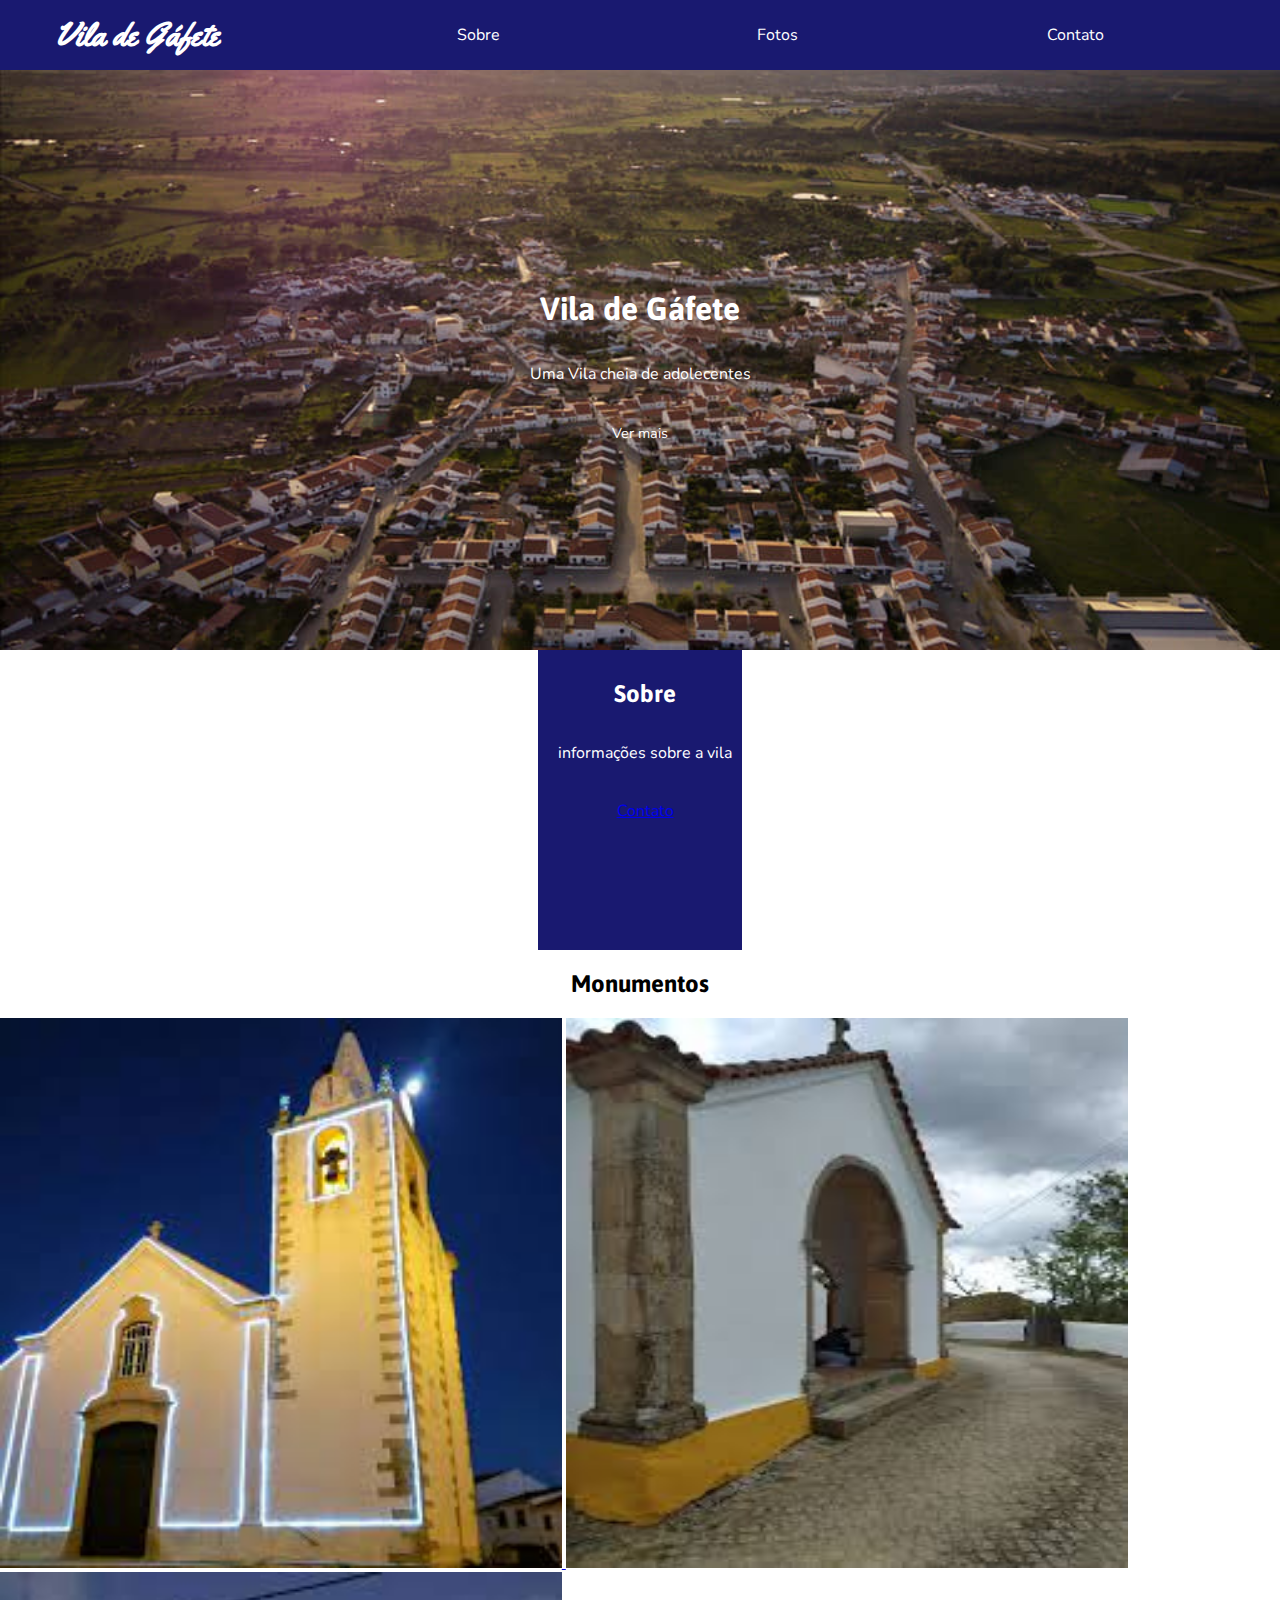
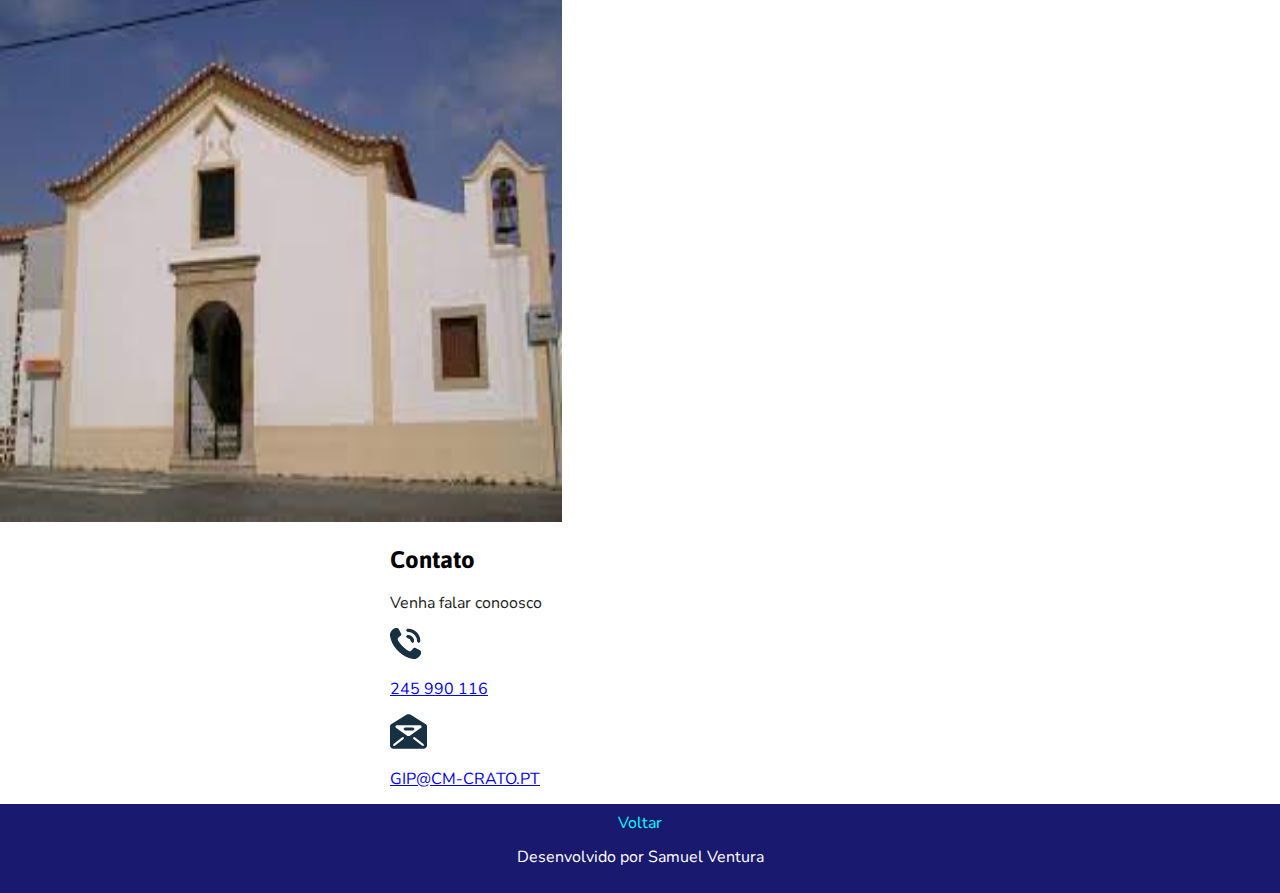
==== index.html @ df02d40c "test" ====
<!DOCTYPE html>
<html lang="en">
<head>
    <meta charset="UTF-8">
    <meta http-equiv="X-UA-Compatible" content="IE=edge">
    <meta name="viewport" content="width=device-width, initial-scale=1.0">
    <link rel="preconnect" href="https://fonts.googleapis.com">
    <link rel="preconnect" href="https://fonts.gstatic.com" crossorigin>
    <link href="https://fonts.googleapis.com/css2?family=Asap:ital,wght@1,700&family=Nunito:wght@700&family=Yellowtail&display=swap" rel="stylesheet">  
    <link rel="stylesheet" href="normalize.css">
    <link rel="stylesheet" href="index.css">
    <link rel="icon" type="image/png" href="gafetelogo.jpg"/>
    <title>Vila de Gáfete</title>
</head>
<body>
    <nav>
        <a href="#">Vila de Gáfete</a>
        <ul>
            <li><a href="#Sobre">Sobre</a></li>
            <li><a href="#Fotos">Fotos</a></li>
            <li><a href="#Contato">Contato</a></li>
        </ul>
    </nav>

    <header id="Topo">
        <h1>Vila de Gáfete</h1>
        <p>Uma Vila cheia de adolecentes</p>
        <a href="#Sobre" class="botao"> Ver mais</a>
    </header>

    <section id="Sobre">
        <h2>Sobre</h2>
        <p>informações sobre a vila</p>
        <a href="#Contato">Contato</a>
    </section>

    <section>
        <h2 style="text-align: center;">Monumentos</h2>
        <a href="codigo/igreja.html"><img class="imgg" src="imagens/Igreja.jpg" alt="Igreja"> </a>
        <a href="codigo/saomarcos.html"><img class="imgg" src="imagens/Sao marcos.jpg" alt="Marcos"> </a>
        <a href="codigo/capela.html"><img class="imgg" src="imagens/Capela J.jpg" alt="Capela"> </a>
    </section>

    <section id="Contato">
        <h2>Contato</h2>
        <p>Venha falar conoosco</p>

        <div>
            <img src="imagens/tel.png" alt="telefone">
            <p><a href=tel:245990116> 245 990 116</a></p>
        </div>

        <div>
            <img src="imagens/mail.png" alt="email">
            <p><a href="mailto:GIP@CM-CRATO.PT"> GIP@CM-CRATO.PT </a></p>
        </div>
    </section>

    <footer>
        <a href="#Topo">Voltar</a>
        <p>Desenvolvido por Samuel Ventura</p>
    </footer>
</body>
</html>
---- index.css ----
/* o body server para */
body{
    font-family: Nunito, sans-serif;
    color: #1c1c1c;
}
/* o h1, h2, h3 serve para mexer com as especificações de todas letras*/
h1, h2, h3{
    font-family: Asap, sans-serif;
    color: #000000;
}
/* este botão serve para mudar o aspeto de todos os botões*/
.botao {
    color: #FFFFFF;
    text-decoration: none;
    padding: 10px 30px;
    font-size: .9em;
    border-radius: 3px;
}
/* barra de navegação do site */
nav{
    display: flex;
    flex-direction: column;
    align-items: center;
    background-color: #191970;
}
/* links barra de navegação*/
nav > a {
    text-decoration: none;
    color: #FFFFFF;
    font-weight: 800;
    font-size: 32px;
    font-family: Yellowtail, serif;
}
/* lista de itens*/
nav ul{
    display: flex;
    flex-direction: column;
    align-items: center;
    list-style: none;
    padding: 0;
    width: 100%;
}
/* */
nav ul li {
    text-align: center;
    width: 100%;
}
/* */
nav ul li a {
    display: inline-block;
    padding: 10px 0;
    width: 100%;
    text-decoration: none;
    color: #FFFFFF;
}
/* */
header{
    display: flex;
    flex-direction: column;
    align-items: center;
    background-image: url("../imagens/gafetelindo.jpg");
    background-size: cover;
    background-repeat: no-reapeat;
    background-position: center;
    color: #FFFFFF;
    text-align: center;
    padding: 20px;
}
/* */
header h1{
    color: #FFFFFF;
}
/* */
header p{
    margin-bottom: 2em;
}
/* */
#Sobre {
    display: flex;
    flex-direction: column;
    align-items: center;
    text-align: center;
    padding: 10px 10px 20px 20px;
    background-color: #191970;
    color: #FFFFFF;
}
/* letra de todo o site*/
#Sobre h2{
    color: #FFFFFF;
}
/* */
#Sobre p{
    margin-bottom: 2.5em;
    max-width: 1000px;
}
/* */
#Sobre .botao {
    background-color: #FFFFFF;
    color: #1c1c1c;
}
/* */
#Fotos {
    display: flex;
    flex-direction: row;
    align-items: center;
    padding-top: 20px;
}
/* */
#Fotos h2 {
    margin-bottom: 20px;
}
/* */
#Fotos img {
    width: 100%;
}
/* */
#Contacto {
    display: flex;
    flex-direction: column;
    align-items: center;
    text-align: center;
    padding: 20px;
}
/* */
#Contacto h2 {
    Color: #000000;
}
/* */
footer{
    text-align: center;
    padding: 10px;
    background-color: #191970;
    color: #FFFFFF;
}
/* */
footer a {
    text-decoration: none;
    color: #00FFFF;
}
/* */
@media screen and (min-width: 768px) {
    nav {
        flex-direction: row;
        justify-content: space-around;
    }
    nav ul {
        flex-direction: row;
        width: 70%
    }

    header {
        height: 600px;
        height: 60vh;
        justify-content: center;
    }
    #Sobre {
        height: 250px;
        height: 30vh;
        justify-self: center;
        min-height: 250px;
    }
    #serviços {
        flex-direction: row;
        flex-wrap: wrap;
        align-items: center;
        max-width: 1000px;
        margin: 0 auto;
    }
    #seviços h2{
        text-align: center;
        width: 100%;
    }
    #serviços div{
        flex-grow: 1;
        flex-basis: 150px;
        padding: 0 10px;
    }
    #Fotos {
        flex-direction: row;
        flex-wrap: wrap;
    }
    #Fotos h2{
        width: 100%;
        text-align: center;
    }
    #Fotos img {
        width: 33.333333%;
    }
    #Contato {
        flex-direction: row;
        flex-wrap: wrap;
        justify-content: space-around;
        max-width: 500px;
        margin: 0 auto;
    }
    #Contato h2, #Contato p {
        width: 100%;
    }

    .imgg {
        width: 561.8px;
        height: 550px;
        display: inline-block;
        justify-content: center;
    }
}
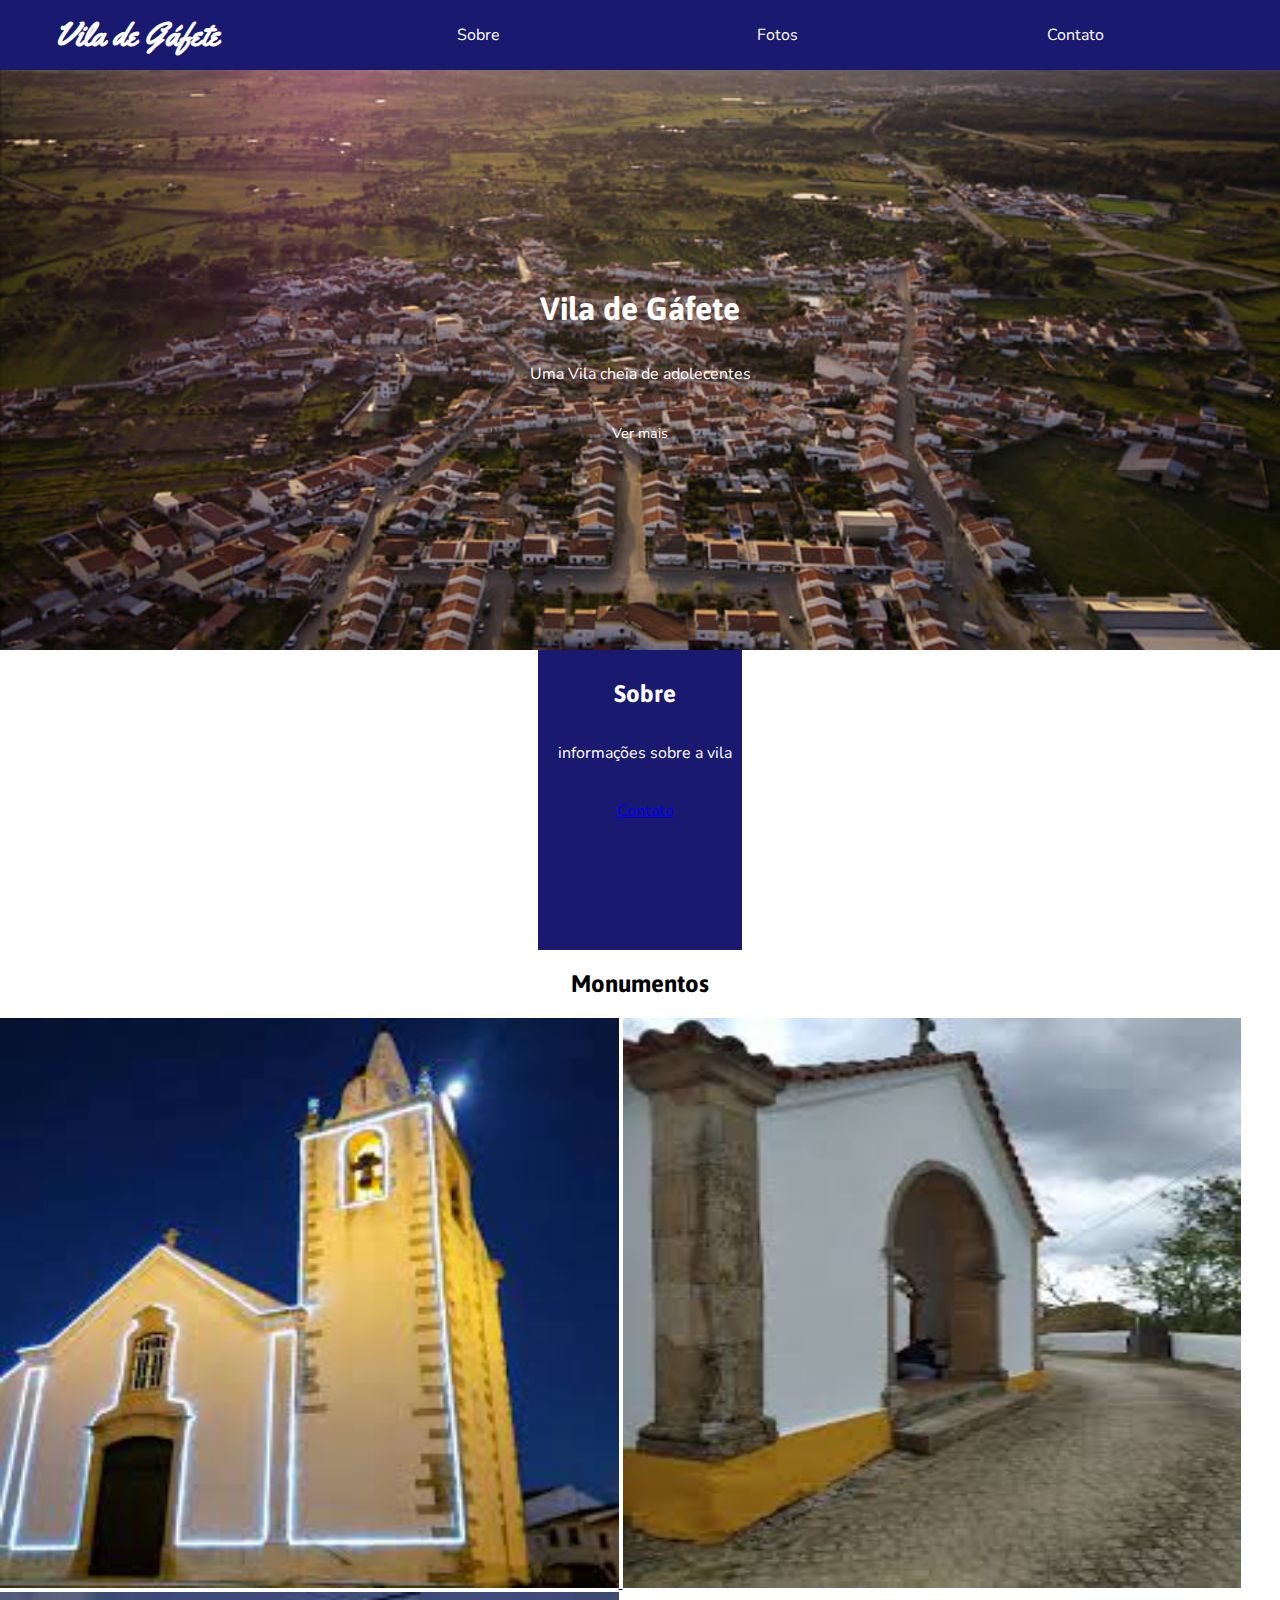
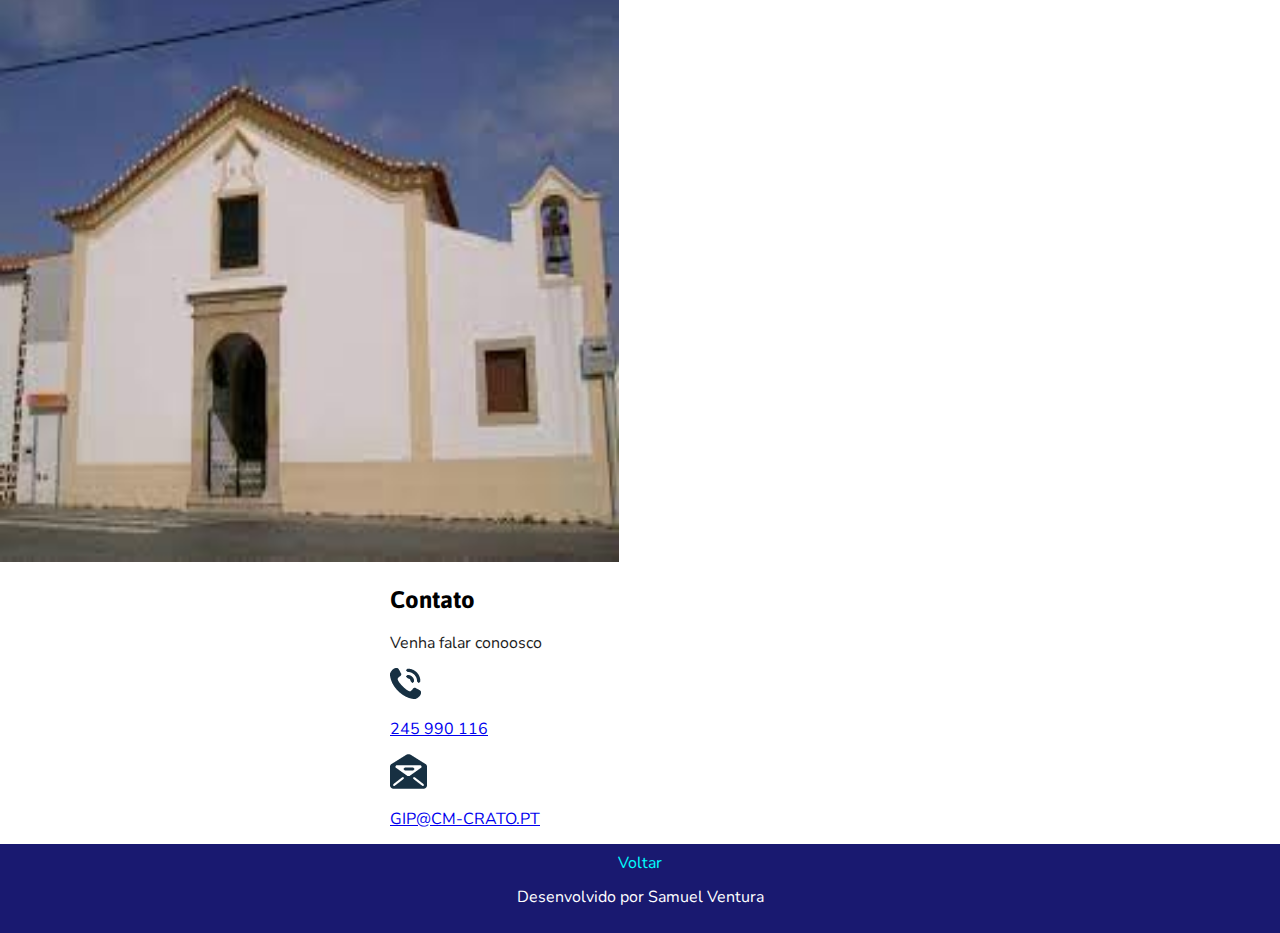
==== commit 55b80d8a: "test" ====
--- a/index.html
+++ b/index.html
@@ -9,7 +9,7 @@
     <link href="https://fonts.googleapis.com/css2?family=Asap:ital,wght@1,700&family=Nunito:wght@700&family=Yellowtail&display=swap" rel="stylesheet">  
     <link rel="stylesheet" href="normalize.css">
     <link rel="stylesheet" href="index.css">
-    <link rel="icon" type="image/png" href="gafetelogo.jpg"/>
+    <link rel="shortcut icon" href="logo.ico" type="image/x-icon">
     <title>Vila de Gáfete</title>
 </head>
 <body>
@@ -17,7 +17,7 @@
         <a href="#">Vila de Gáfete</a>
         <ul>
             <li><a href="#Sobre">Sobre</a></li>
-            <li><a href="#Fotos">Fotos</a></li>
+            <li><a href="#imagem">Fotos</a></li>
             <li><a href="#Contato">Contato</a></li>
         </ul>
     </nav>
@@ -34,11 +34,11 @@
         <a href="#Contato">Contato</a>
     </section>
 
-    <section>
+    <section id="imagem">
         <h2 style="text-align: center;">Monumentos</h2>
-        <a href="codigo/igreja.html"><img class="imgg" src="imagens/Igreja.jpg" alt="Igreja"> </a>
-        <a href="codigo/saomarcos.html"><img class="imgg" src="imagens/Sao marcos.jpg" alt="Marcos"> </a>
-        <a href="codigo/capela.html"><img class="imgg" src="imagens/Capela J.jpg" alt="Capela"> </a>
+        <a href="igreja.html"><img class="imgg" src="imagens/Igreja.jpg" alt="Igreja"> </a>
+        <a href="saomarcos.html"><img class="imgg" src="imagens/Sao marcos.jpg" alt="Marcos"> </a>
+        <a href="capela.html"><img class="imgg" src="imagens/Capela J.jpg" alt="Capela"> </a>
     </section>
 
     <section id="Contato">
--- a/index.css
+++ b/index.css
@@ -44,6 +44,7 @@
 nav ul li {
     text-align: center;
     width: 100%;
+
 }
 /* */
 nav ul li a {
@@ -198,8 +199,8 @@
     }
 
     .imgg {
-        width: 561.8px;
-        height: 550px;
+        width: 618.5px;
+        height: 570px;
         display: inline-block;
         justify-content: center;
     }
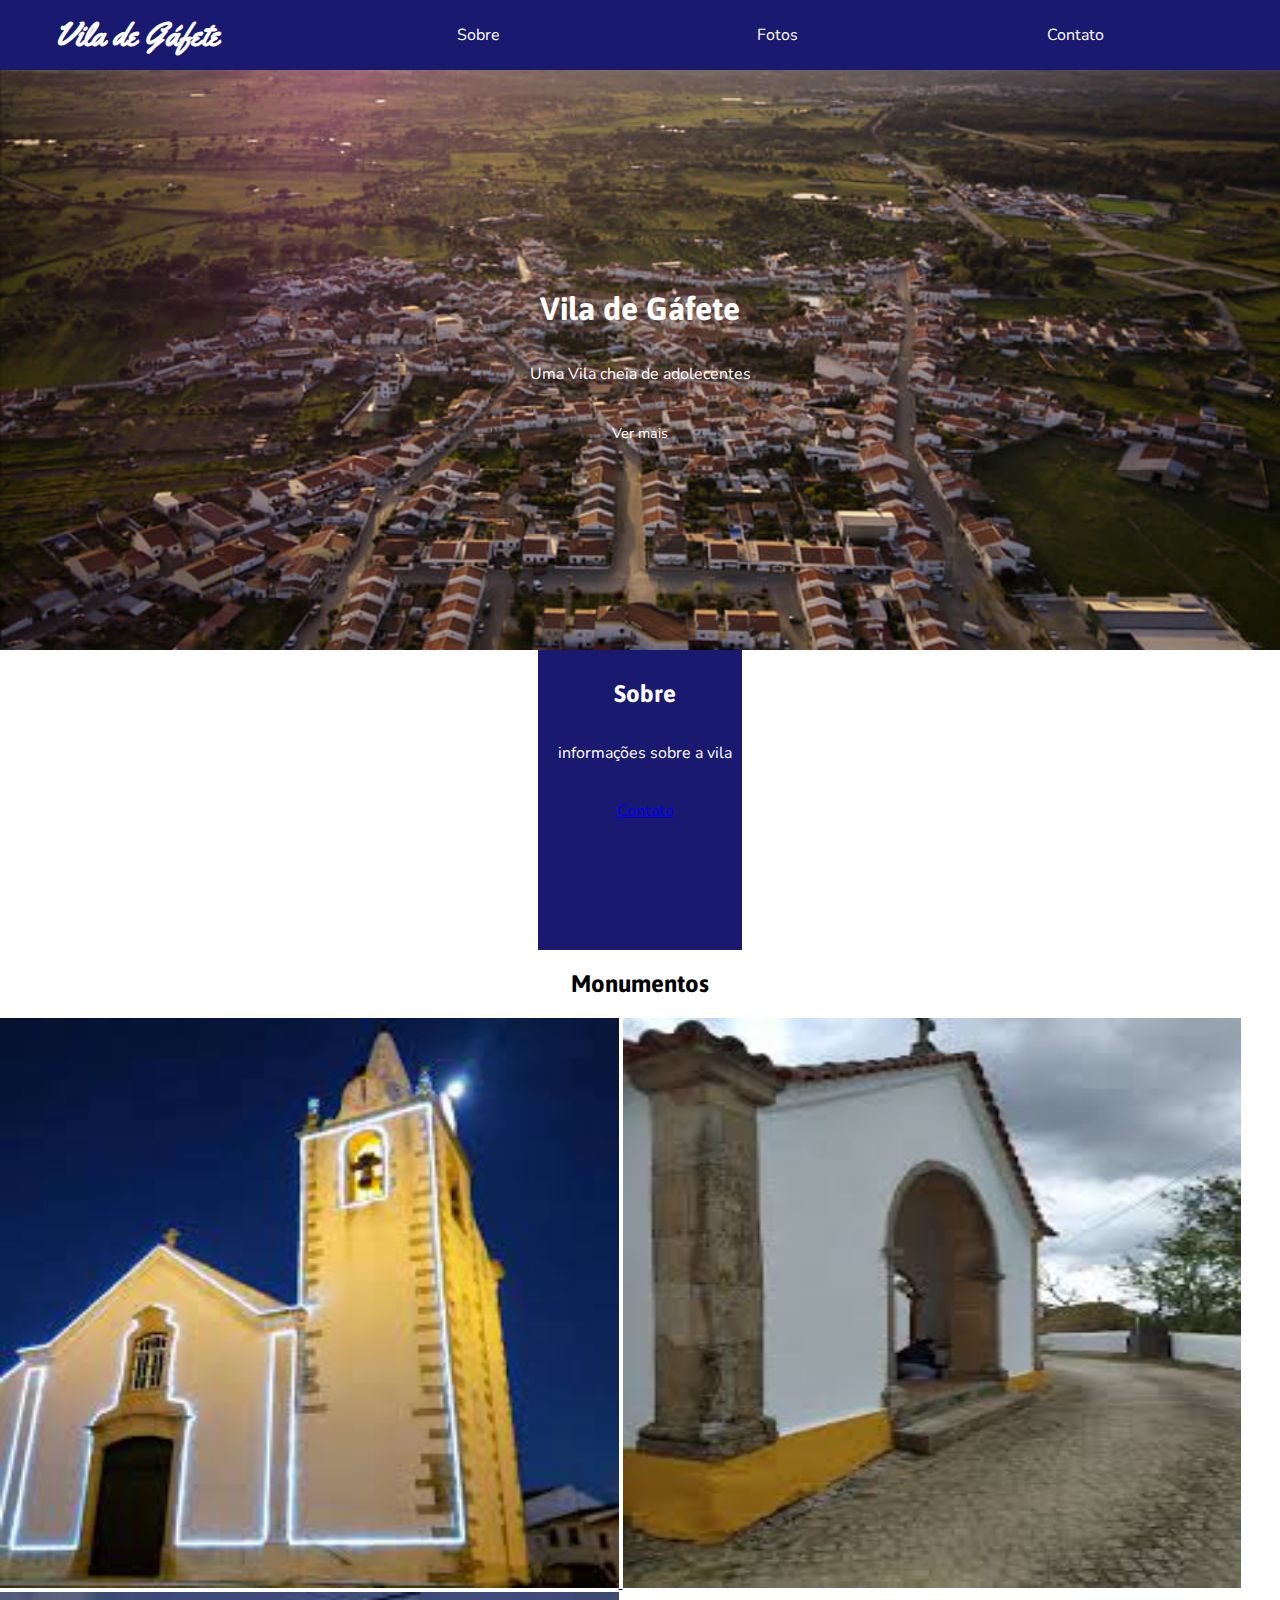
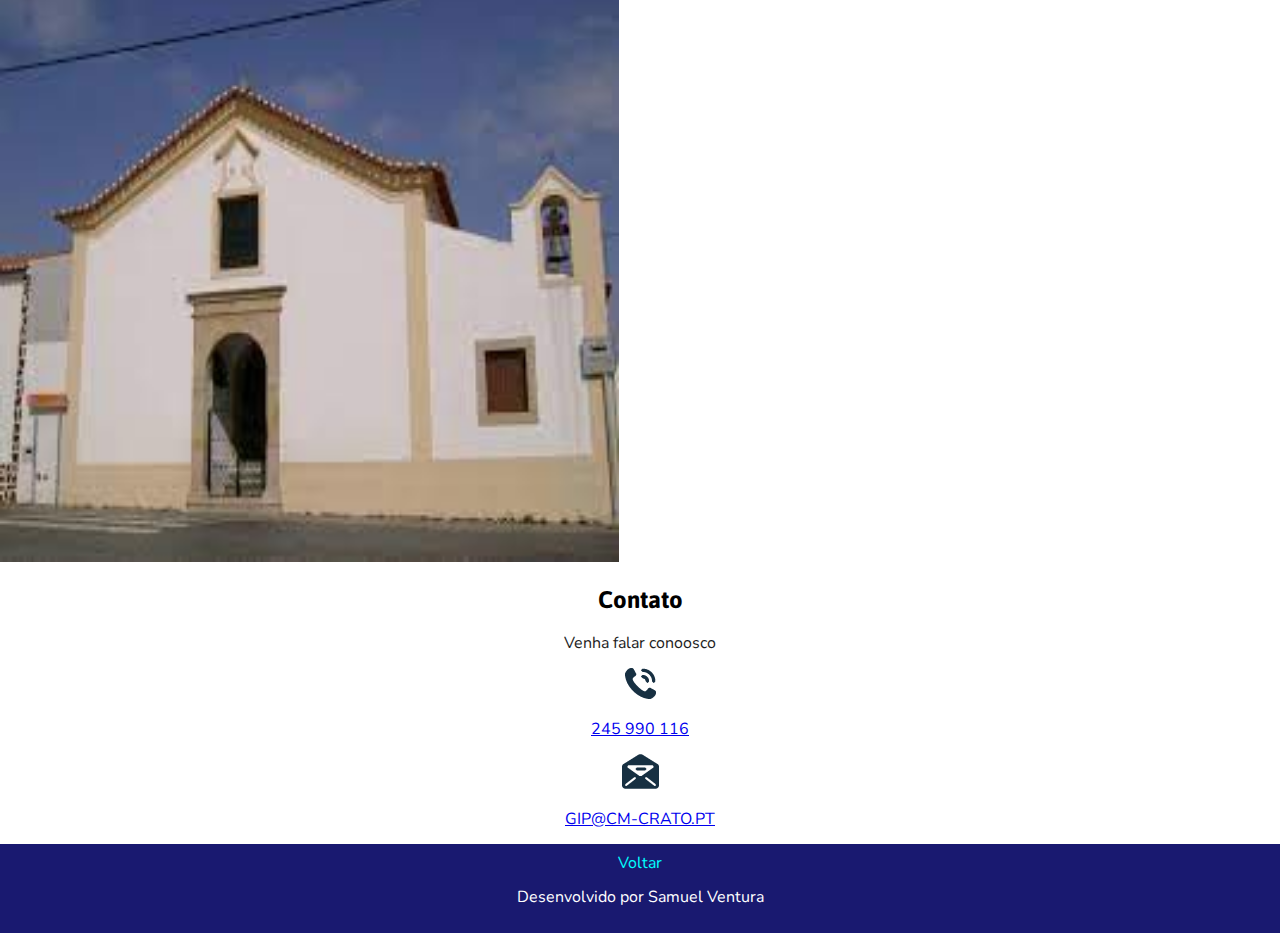
==== commit 77864b2a: "test" ====
--- a/index.html
+++ b/index.html
@@ -40,7 +40,7 @@
         <a href="saomarcos.html"><img class="imgg" src="imagens/Sao marcos.jpg" alt="Marcos"> </a>
         <a href="capela.html"><img class="imgg" src="imagens/Capela J.jpg" alt="Capela"> </a>
     </section>
-
+<div class="center">
     <section id="Contato">
         <h2>Contato</h2>
         <p>Venha falar conoosco</p>
@@ -60,5 +60,6 @@
         <a href="#Topo">Voltar</a>
         <p>Desenvolvido por Samuel Ventura</p>
     </footer>
+</div>
 </body>
 </html>--- a/index.css
+++ b/index.css
@@ -8,6 +8,14 @@
     font-family: Asap, sans-serif;
     color: #000000;
 }
+h3{
+    font-family: Asap, sans-serif;
+    color: #000000;
+    padding: 5px 20px;
+    align-items: center;
+    font-size: 25px;
+    
+}
 /* este botão serve para mudar o aspeto de todos os botões*/
 .botao {
     color: #FFFFFF;
@@ -85,7 +93,7 @@
     background-color: #191970;
     color: #FFFFFF;
 }
-/* letra de todo o site*/
+/* */
 #Sobre h2{
     color: #FFFFFF;
 }
@@ -97,7 +105,7 @@
 /* */
 #Sobre .botao {
     background-color: #FFFFFF;
-    color: #1c1c1c;
+    color: #000000;
 }
 /* */
 #Fotos {
@@ -204,4 +212,8 @@
         display: inline-block;
         justify-content: center;
     }
+}
+
+.center{
+    text-align: center;
 }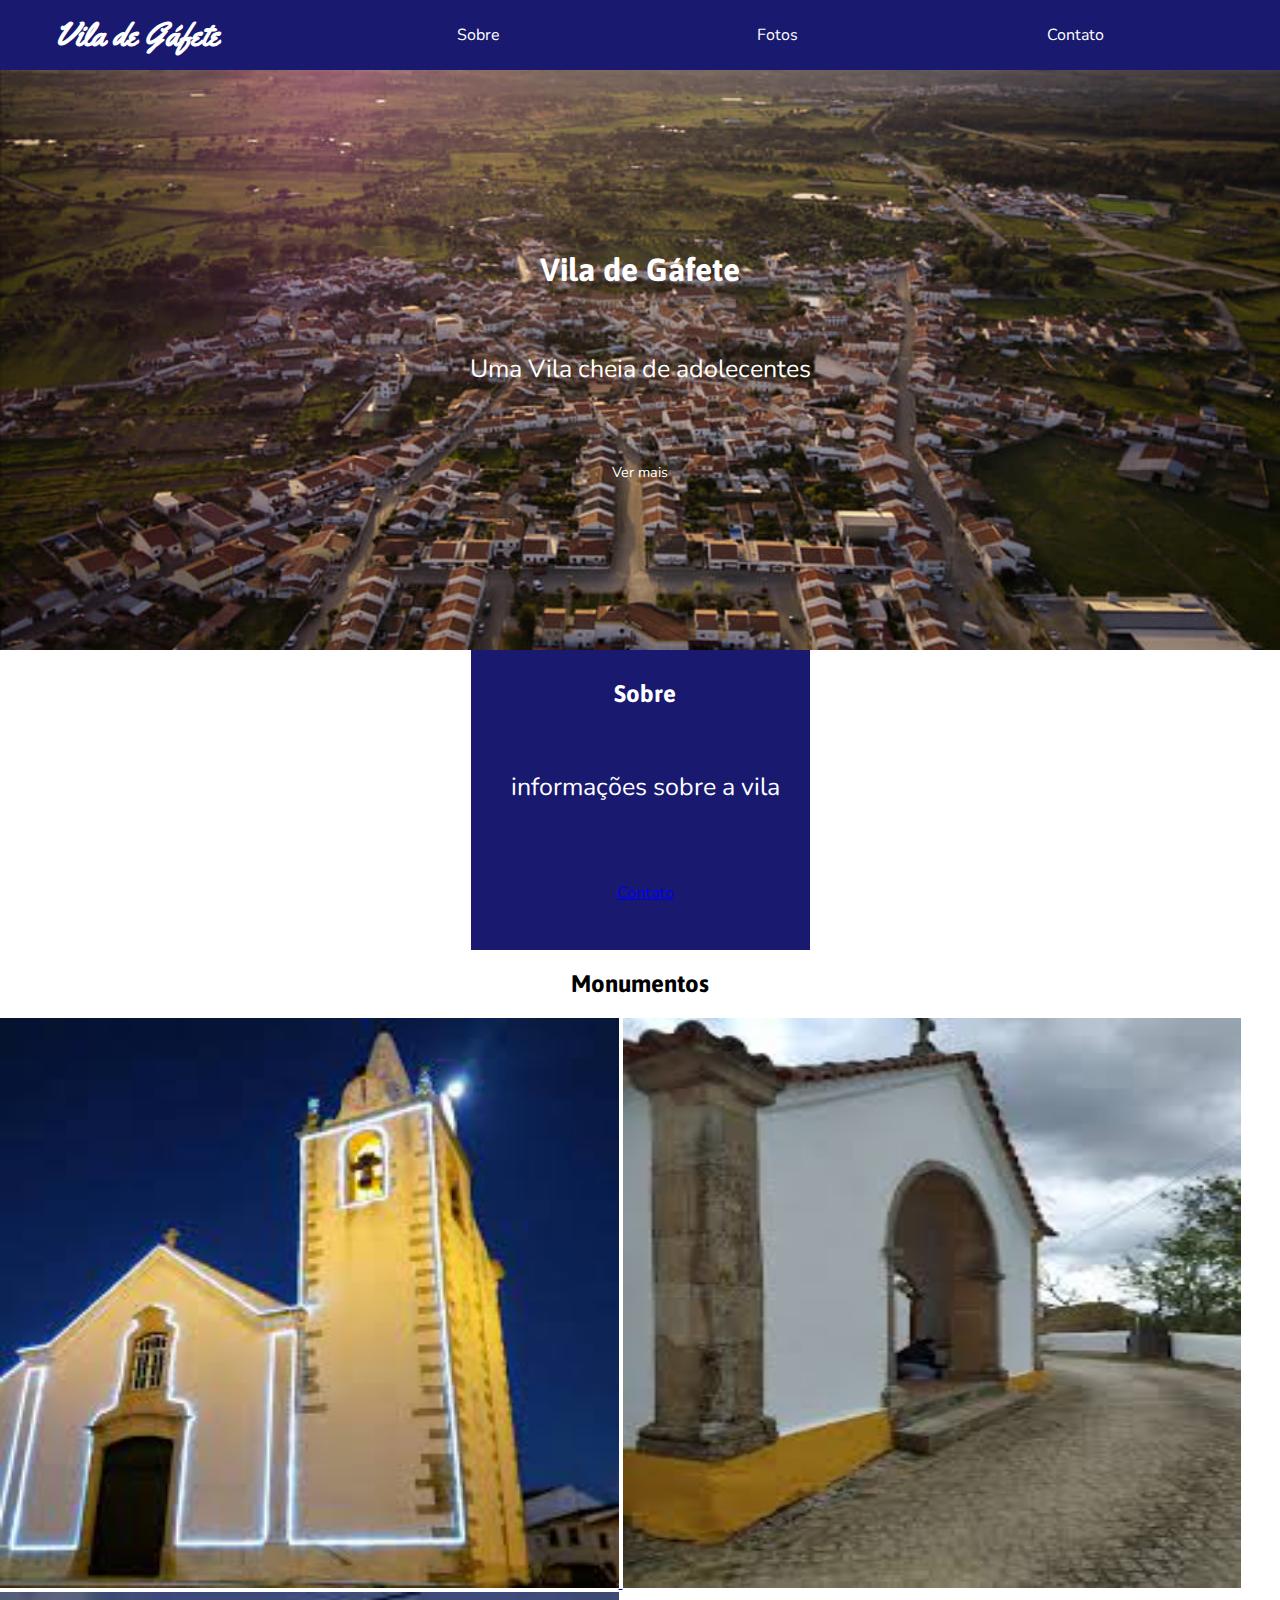
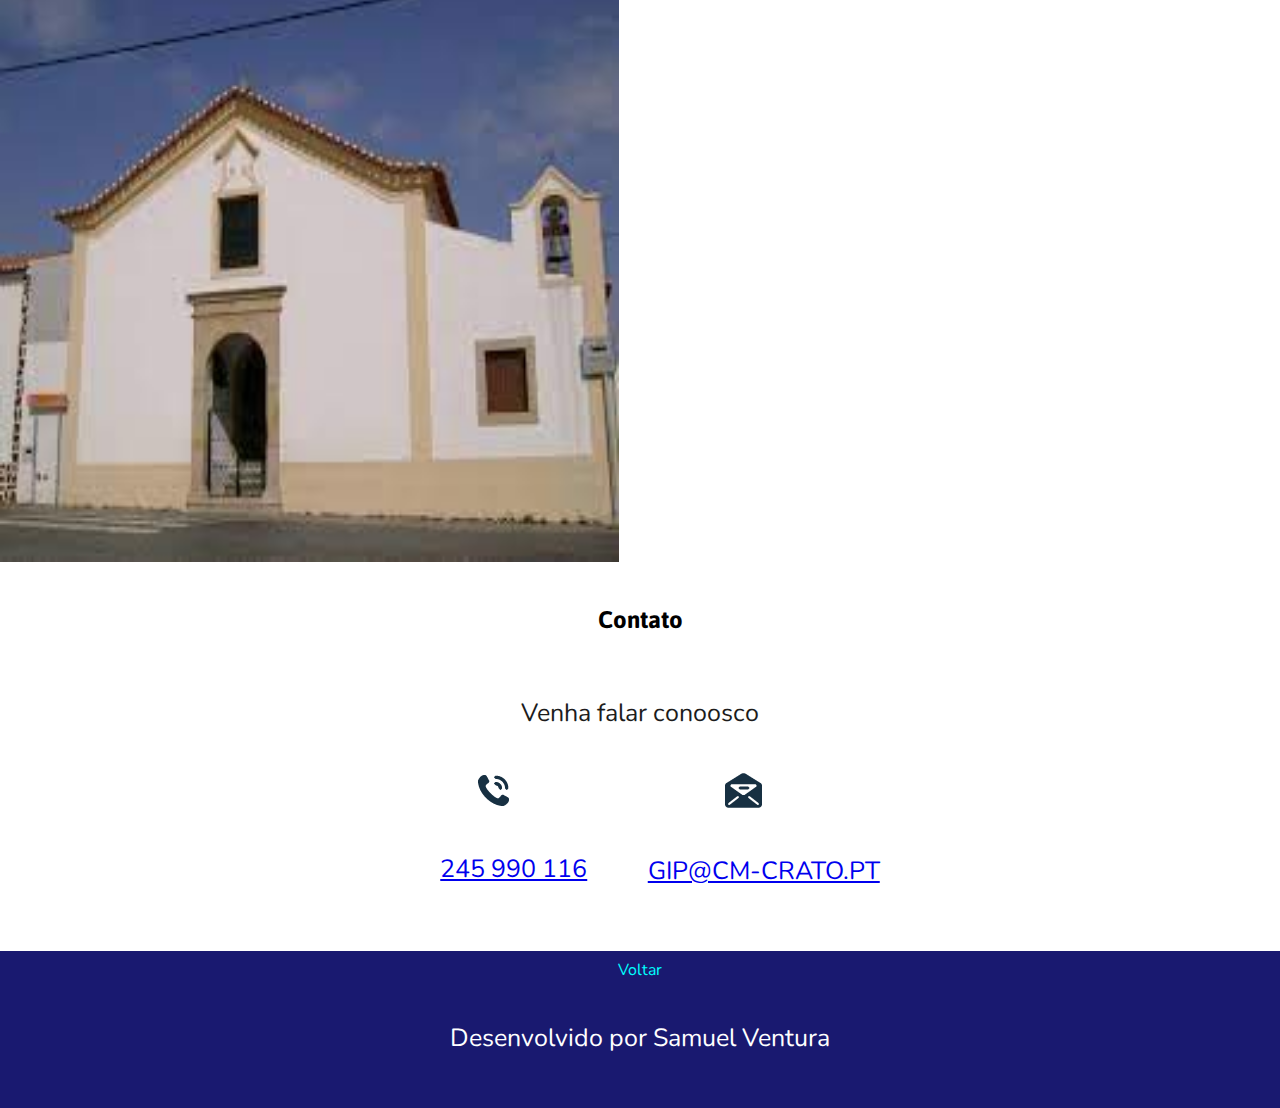
==== commit 4887513b: "test" ====
--- a/index.html
+++ b/index.html
@@ -33,13 +33,14 @@
         <p>informações sobre a vila</p>
         <a href="#Contato">Contato</a>
     </section>
-
+<main>
     <section id="imagem">
         <h2 style="text-align: center;">Monumentos</h2>
         <a href="igreja.html"><img class="imgg" src="imagens/Igreja.jpg" alt="Igreja"> </a>
         <a href="saomarcos.html"><img class="imgg" src="imagens/Sao marcos.jpg" alt="Marcos"> </a>
         <a href="capela.html"><img class="imgg" src="imagens/Capela J.jpg" alt="Capela"> </a>
     </section>
+</main>
 <div class="center">
     <section id="Contato">
         <h2>Contato</h2>
--- a/index.css
+++ b/index.css
@@ -123,7 +123,7 @@
     width: 100%;
 }
 /* */
-#Contacto {
+#Contato {
     display: flex;
     flex-direction: column;
     align-items: center;
@@ -146,6 +146,56 @@
     text-decoration: none;
     color: #00FFFF;
 }
+
+.container {
+    display: flex;
+    align-items: center;
+    font-size: 25px;
+    }  
+
+
+.texto{
+    padding: 20px;
+}
+
+.texto1{
+    font-size: 21px;
+    text-align: center;
+}
+
+.texto3, p{
+    font-size: 25px;
+    text-align: center;
+}
+
+.texto, p, p{
+    padding: 20px;
+}
+.texto2 {
+    font-size: 5px;
+}
+
+.igrejafoto {
+    width: 500px;
+    height: 500px;
+    margin-left: 700px;
+    display: inline-block;
+    justify-content: right;
+    max-width: 800px;
+    min-width: 320px;
+    }
+
+.igrejafotoS{
+    height: 500px;
+    width: 500px;
+    margin-left: 680px;
+    display: flex;
+    justify-content: center;
+    flex-direction: row;
+ }
+ .center{
+    text-align: center;
+ }
 /* */
 @media screen and (min-width: 768px) {
     nav {
@@ -213,7 +263,29 @@
         justify-content: center;
     }
 }
-
-.center{
-    text-align: center;
-}+        @media screen and (max-width: 768px) {
+
+    
+    .igrejafoto {
+        width: 300px;
+        height: 300px;
+        margin-left: 16%;
+            }
+
+    .igrejafotoS{
+        height: 250px;
+        width: 250px;
+        margin-left: 23%;
+        display: inline-block;
+        justify-content: center;
+     }
+     .texto1{
+        font-size: 19px;
+     }
+     .texto3{
+        font-size: 19px;
+     }
+     .texto, p{
+        font-size: 19px;
+     }
+    }